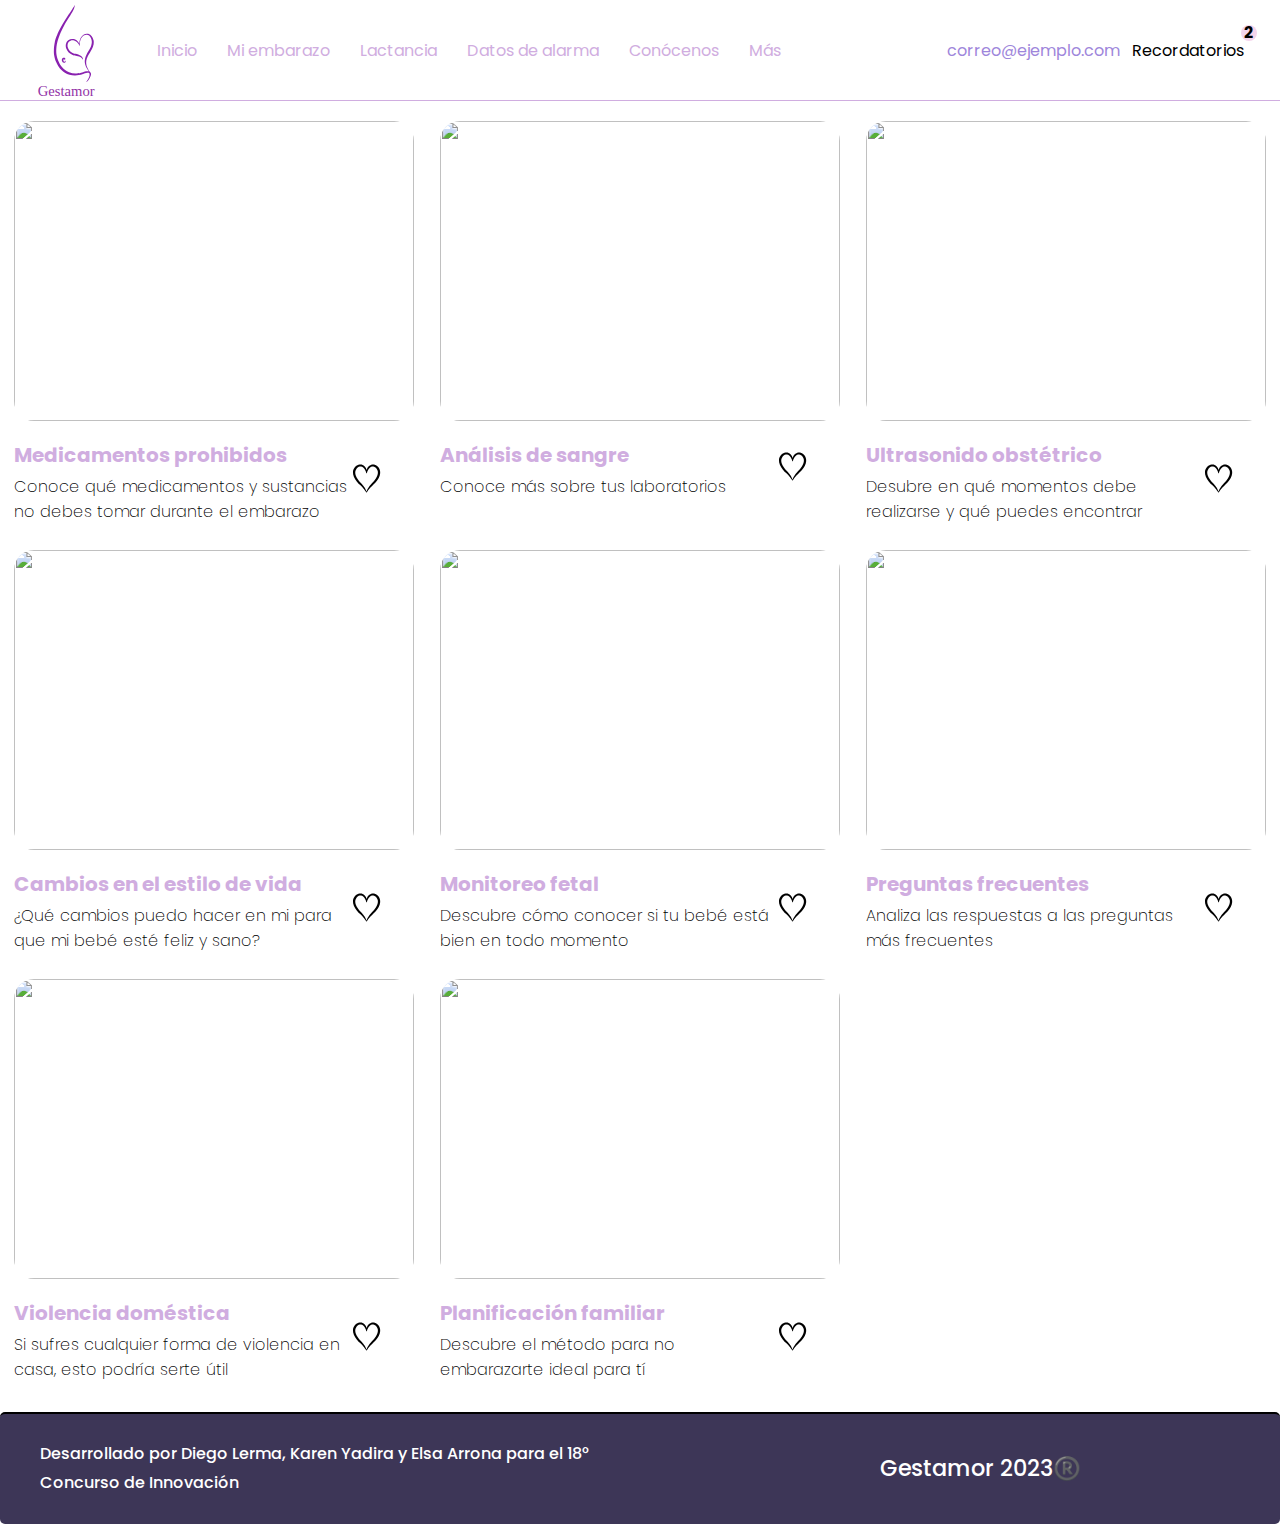
==== index.html @ ed7a4490 "Agrego todas las descripciones de tarjetas" ====
<!DOCTYPE html>
<html lang="es">
<head>
  <meta charset="UTF-8">
  <meta http-equiv="X-UA-Compatible" content="IE=edge">
  <meta name="viewport" content="width=device-width, initial-scale=1.0">

  <title>Gestamor: Automonitoreo en el embarazo</title>

  <link rel="shortcut icon" href="assets/imgs/logo.PNG" type="image/x-icon">
  <link rel="preconnect" href="https://fonts.googleapis.com">
  <link rel="preconnect" href="https://fonts.gstatic.com" crossorigin>
  <link href="https://fonts.googleapis.com/css2?family=Poppins:wght@300;500;700&family=Raleway:wght@300;400;600&display=swap" rel="stylesheet">
  

  <link rel="stylesheet" href="./style.css">

</head>
<body class="body">
  <nav>
    <img src="./assets/icons/icon_menu.svg" alt="menu" class="menu">

    <div class="navbar-left">
      <img src="./assets/imgs/dark-logo-big-title.svg" alt="logo" class="logo">

      <ul>
        <li>
          <a href="#">Inicio</a>
        </li>
        <li>
          <a href="#">Mi embarazo</a>
        </li>
        <li>
          <a href="#">Lactancia</a>
        </li>
        <li>
          <a href="#">Datos de alarma</a>
        </li>
        <li>
          <a href="https://drive.google.com/file/d/1Ls9IoTLpWbkfk3x7RFhxNTkjOJYWybqA/view?usp=sharing">Conócenos</a>
        </li>
        <li>
          <a href="#">Más</a>
        </li>
      </ul>
    </div>

    <div class="navbar-right">
      <ul>
        <li class="navbar-email">correo@ejemplo.com</li>
        <li class="navbar-shopping-cart">
            <p>Recordatorios</p>
          <!-- <img src="./icons/icon_shopping_cart.svg" alt="shopping cart"> -->
          <!-- <span>Recordatorios</span> -->
          <div>2</div>
        </li>
      </ul>
    </div>

    <div class="desktop-menu inactive">
        <ul>
          <li>
            <a href="#" class="title">Sobre mí</a>
          </li>
    
          <li>
            <a href="#">Mi cuenta</a>
          </li>
    
          <li>
            <a href="#">Cerrar sesión</a>
          </li>
        </ul>
    </div>
    <div class="mobile-menu inactive">
      <ul>
        <li>
          <a href="#">Gestamor</a>
        </li>
        <li>
          <a href="#">Inicio</a>
        </li>
        <li>
          <a href="#">Mi embarazo</a>
        </li>
        <li>
          <a href="#">Lactancia</a>
        </li>
        <li>
          <a href="#">Datos de alarma</a>
        </li>
        <li>
          <a href="#">Conócenos</a>
        </li>
        <li>
          <a href="#">Más</a>
        </li>
      </ul>
  
      <ul>
        <li>
          <a href="#">Sobre mí</a>
        </li>
        <li>
          <a href="#">Mi cuenta</a>
        </li>
      </ul>
  
      <ul>
        <li>
          <a href="#" class="email">correo@ejemplo.com</a>
        </li>
        <li>
          <a href="#" class="sign-out">Cerrar sesión</a>
        </li>
      </ul>
    </div>
</nav>
<aside id="shoppingCartContainer" class="inactive">
  <div class="title-container">
    <img src="./assets/icons/check-circle.svg" alt="arrow">
    <p class="title">Actualmente tienes 10 SDG</p>
  </div>

  <div class="my-order-content">
    <div class="shopping-cart">
      <figure>
        <img src="https://images.pexels.com/photos/7089623/pexels-photo-7089623.jpeg?auto=compress&cs=tinysrgb&w=1260&h=750&dpr=1" alt="bike">
      </figure>
      <p>US obstétrico</p>
      <p>Primer trimestre</p>
      <img src="./assets/icons/icon_close.png" alt="close">
    </div>

    <div class="shopping-cart">
      <figure>
        <img src="https://images.pexels.com/photos/954585/pexels-photo-954585.jpeg?auto=compress&cs=tinysrgb&w=1260&h=750&dpr=1" alt="bike">
      </figure>
      <p>Análisis de sangre</p>
      <p>Primer trimestre</p>
      <img src="./assets/icons/icon_close.png" alt="close">
    </div>

    <!-- <div class="shopping-cart">
      <figure>
        <img src="https://images.pexels.com/photos/276517/pexels-photo-276517.jpeg?auto=compress&cs=tinysrgb&dpr=2&h=650&w=940" alt="bike">
      </figure>
      <p>Prueba de VIH</p>
      <p>Lo antes posible</p>
      <img src="./assets/icons/icon_close.png" alt="close">
    </div> -->

    <div class="order">
      <p>
        <span>2 tareas por completar</span>
      </p>
      <p>Quedan 2 semanas para completar el primer trimestre</p>
    </div>

    <button class="primary-button">
      Ver más
    </button>
  </div>
</div>
</aside>

<!-- <aside id="product-detail"> 
 
  <div class="product-detail-close">
    <img src="./assets/icons/icon_close.png" alt="close">
  </div>
  <img src="https://taracoleman.com/wp-content/uploads/2012/09/pexels-photo-414262-700x1024.jpeg" alt="Plato de comida">
  <div class="product-info">
    <p>Cambios en el estilo de vida</p>
    <p>Durante el embarazo, es importante que las mujeres adopten un estilo de vida saludable para asegurar su propia salud y la del feto. Algunos de los principales cambios en el estilo de vida recomendados para una mujer embarazada incluyen:

        Alimentación saludable: Las mujeres embarazadas deben asegurarse de obtener una nutrición adecuada para apoyar el crecimiento y desarrollo del feto. Se recomienda una dieta equilibrada que incluya una variedad de alimentos ricos en nutrientes, como frutas, verduras, proteínas magras y grasas saludables.
        
        Control del peso: Es importante que las mujeres embarazadas controlen su peso durante el embarazo. El aumento de peso recomendado puede variar según la edad gestacional de la paciente y su índice de masa corporal antes del embarazo.
        
        Actividad física: Las mujeres embarazadas deben mantenerse activas durante el embarazo siempre y cuando no tengan contraindicaciones médicas. El ejercicio regular puede ayudar a mantener una buena salud y disminuir el riesgo de complicaciones durante el embarazo y el parto. Se recomienda consultar con el médico antes de comenzar cualquier programa de ejercicio.
        
        Abstinencia de drogas, tabaco y alcohol: Las mujeres embarazadas deben evitar el consumo de drogas, tabaco y alcohol durante el embarazo, ya que pueden tener efectos negativos en el desarrollo fetal.
        
        Sueño adecuado: Las mujeres embarazadas deben asegurarse de obtener suficiente descanso y sueño de calidad durante el embarazo para mantener su salud física y mental.
        
        Manejo del estrés: El embarazo puede ser un momento emocionalmente estresante para las mujeres, por lo que es importante que aprendan a manejar el estrés y la ansiedad de manera efectiva. Se pueden utilizar técnicas como la meditación, el yoga o la terapia de conversación para ayudar a manejar el estrés durante el embarazo.
        
        Cuidado prenatal regular: Las mujeres embarazadas deben asistir regularmente a las citas de cuidado prenatal para monitorear su salud y la del feto, recibir pruebas y recibir educación sobre el embarazo y el parto.</p>
    <button class="primary-button add-to-cart-button">
      <img src="./assets/icons/check-circle.svg" alt="Leído">
      Marcar como leído
    </button>
  </div>
</aside>  -->

<section class="main-container">
  <div class="cards-container">

    <!-- <div class="product-card">
      <img src="https://images.pexels.com/photos/276517/pexels-photo-276517.jpeg?auto=compress&cs=tinysrgb&dpr=2&h=650&w=940" alt="">
      <div class="product-info">
        <div>
          <p>$120,00</p>
          <p>Bike</p>
        </div>
        <figure>
          <img src="./icons/bt_add_to_cart.svg" alt="">
        </figure>
      </div>
    </div> -->

    
  </div>
</section>
<script src="./main.js"></script>
</body>
<footer>
  <section class="left">
      <ul>
          <li><a href="https://www.ugto.mx/convocatorias/download/5-academia/183-18-concurso-de-creatividad-e-innovacion-2023">Desarrollado por Diego Lerma, Karen Yadira y Elsa Arrona para el 18° Concurso de Innovación</a></li>
      </ul>
    </section>
    <section class="right">
    <ul>
        <li>Gestamor 2023®️</li>
        <!-- <span id="logo-footer"></span> -->
    </ul>
      <!-- <img src="./assets/imgs/logo-footer.svg" alt="Logo de Batatabit 2023"> -->
  </section>
</footer>
</html>
---- style.css ----
/* General */

:root {
    --white: #FFFFFF;
    --black: #000000;
    --hospital-green: #3D3657;
    --light-pink: #9E86DB;
    --very-light-pink: #D0ADE0;
    --text-input-field: #F4D4EC;
    --beige: #EEF4D4;
    --sm: 16px;
    --md: 20px;
    --lg: 25px;
    --navbar: 21px;
  }
  body {
    margin: 0;
    font-family: 'Poppins', sans-serif;
  }
  
  .inactive{
      display: none;
  }
  
  /* NavBar general */
  nav {
    display: flex;
    justify-content: space-between;
    padding: 0 24px;
    border-bottom: 1px solid var(--very-light-pink);
    align-items: center;
    vertical-align: auto;
  }
  .menu {
    display: none;
  }
  .logo {
    width: 100px;
  }
  .navbar-left ul,
  .navbar-right ul {
    list-style: none;
    padding: 0;
    /* margin: 0; */
    display: flex;
    align-items: center;

}
.navbar-left {
    display: flex;
    align-items: center;
  }
.navbar-right {
    /* display: flex; */
    align-items: center;
  }
  .navbar-left ul {
    margin-left: 12px;
    /* min-width: 200px; */
  }

  .navbar-left ul li {
    margin-left: 12px;
    text-align: center;
  }

  .navbar-left ul li a,
  .navbar-right ul li a {
    text-decoration: none;
    color: var(--very-light-pink);
    border: 1px solid var(--white);
    padding: 8px;
    border-radius: 8px;
    font-size: var(--navbar);
  }
  .navbar-left ul li a:hover,
  .navbar-right ul li a:hover {
    border: 1px solid var(--hospital-green);
    color: var(--very-light-pink);
  }
  .navbar-email {
    color: var(--light-pink);
    font-size: var(--navbar);
    margin-right: 12px;
    cursor: pointer;
    /* margin-top: 30px; */
  }
  
  .navbar-email:hover{
    color: var(--hospital-green);
  }

  .navbar-shopping-cart p {
    color: var(--black);
    font-size: var(--navbar);
    margin-right: 12px;
    cursor: pointer;
  }
  
  .navbar-shopping-cart p:hover{
    color: var(--hospital-green);
  }

  
  .navbar-shopping-cart {
    position: relative;
    /* margin-top: 30px; */
  }
  .navbar-shopping-cart div {
    width: 16px;
    height: 16px;
    background-color: var(--text-input-field);
    border-radius: 50%;
    font-size: var(--sm);
    font-weight: bold;
    position: absolute;
    top: 3px;
    right: -1px;
    display: flex;
    justify-content: center;
    align-items: center;
  }
  
  /* Menu en Desktop */
  .desktop-menu {
      position: absolute;
      top: 65px;
      right: 30px;
      background-color: var(--white);
      width: 200px;
      height: auto;
      border: 1px solid var(--very-light-pink);
      border-radius: 6px;
      padding: 20px 20px 0 20px;
    }
    .desktop-menu ul {
      list-style: none;
      padding: 0;
      margin: 0;
    }
    .desktop-menu ul li {
      text-align: end;
    }
    .desktop-menu ul li:nth-child(1),
    .desktop-menu ul li:nth-child(2) {
      font-weight: bold;
    }
    .desktop-menu ul li:last-child {
      padding-top: 20px;
      border-top: 1px solid var(--very-light-pink);
    }
    .desktop-menu ul li:last-child a {
      color: var(--hospital-green);
      font-size: var(--sm);
    }
    .desktop-menu ul li a {
      color: var(--back);
      text-decoration: none;
      margin-bottom: 20px;
      display: inline-block;
    }
  
  /* Menu en Mobile */
  
    .mobile-menu {
      position: absolute;
      background-color: var(--white);
      top: 100px;
      left: 0;
      width: calc(100% - 24px);
      padding-left: 24px;
      height: 100%;
    }
    .mobile-menu a {
      text-decoration: none;
      color: var(--black);
      font-weight: bold;
      /* margin-bottom: 24px; */
    }
    .mobile-menu ul {
      padding: 0;
      margin: 24px 0 0;
      list-style: none;
    }
    .mobile-menu ul:nth-child(1) {
      border-bottom: 1px solid var(--very-light-pink);
    }
    .mobile-menu ul li {
      margin-bottom: 24px;
    }
    .email {
      font-size: var(--sm);
      font-weight: 300 !important;
    }
    .sign-out {
      font-size: var(--sm);
      color: var(--hospital-green) !important;
    }
  
  /* Aside (product detail y carrito */
  aside {
    background-color: var(--white);
    width: 100%;
    /* padding: 0 24px; */
    box-sizing: border-box;
    position: absolute;
    margin: 0 auto;
    right: 0;
    border-radius: 10px;
    border: 1px solid var(--black);
    /* background-color: var(--hospital-green); */
    /* padding: 20px; */
  }
  
  /* Shopping Cart */
  
  .shoppingCartContainer{
    padding: 0 24px;
  }
  .title-container {
    display: flex;
  }
  .title-container img {
    /* transform: rotate(180deg); */
    margin: 14px;
  }
  .title {
    font-size: var(--lg);
    font-weight: bold;
  }
  .order {
    display: grid;
    grid-template-columns: 1fr 2fr;
    gap: 16px;
    align-items: center;
    background-color: var(--text-input-field);
    border-radius: 15px;
    padding: 0 24px;
    margin: 0 10px 10px 10px;

  }
  .order p:nth-child(1) {
    display: flex;
    flex-direction: column;
  }
  .order p span:nth-child(1) {
    font-size: 0.9rem;
    /* font-weight: bold; */
  }
  .order p:nth-child(2) {
    text-align: end;
    font-weight: lighter;
    font-size: 0.8rem;
    /* color: var(--white); */
    /* background-color: var(--light-pink); */
    /* border-radius: 10px; */
  }
  .shopping-cart {
    display: grid;
    grid-template-columns: auto 1fr auto auto;
    gap: 16px;
    margin-bottom: 24px;
    /* margin-right: 4px; */
    align-items: center;

  }
  .shopping-cart figure {
    margin: 0;
  }
  .shopping-cart figure img {
    width: 70px;
    height: 70px;
    border-radius: 5px;
    object-fit: cover;
    margin-left: 5px;
  }
  /* .shopping-cart p:nth-child(2) {
    color: var(--very-light-pink);
  } */
  .shopping-cart p:nth-child(3) {
    font-size: var(--md);
    font-weight: bold;
  }
  .primary-button {
    background-color: var(--hospital-green);
    border-radius: 8px;
    border: none;
    color: var(--white);
    width: 100%;
    cursor: pointer;
    font-size: var(--md);
    font-weight: bold;
    height: 50px;
  
  }

  .primary-button img{
    margin-right: 12px;
  }
  
  /* Product Detail */
  
  .product-detail-close {
    background: var(--white);
    width: 17px;
    height: 17px;
    position: absolute;
    top: 24px;
    left: 24px;
    z-index: 2;
    padding: 12px;
    border-radius: 50%;
  }

  .product-detail-close img{
    margin-left: 2px;
    margin-bottom: 2px;
  }


  .product-detail-close:hover {
    cursor: pointer;
  }

  .productCardGeneral{
    top: 100px;
    width: 50%;
  }

  .productInfoImage {
    width: 100%;
    height: 500px;
    object-fit: cover;
    border-radius: 0 0 20px 20px;
  }
  .productCardGeneral .product-info {
    margin: 24px 24px 0 24px;
  }
  .productCardGeneral .productInfoTitle {
    font-weight: bold;
    font-size: var(--md);
    margin-top: 0;
    margin-bottom: 4px;
  }
  .productCardGeneral .productInfoContent {
    color: var(--black);
    font-weight: 200;
    font-size: var(--md);
    margin-top: 0;
    margin-bottom: 36px;
  }
  .productCardGeneral .productInfoButton {
    color: var(--very-light-pink);
    font-size: var(--sm);
    margin-top: 0;
    /* margin-bottom: 500px; */
  }
  .primary-button {
    background-color: var(--hospital-green);
    border-radius: 8px;
    border: none;
    color: var(--white);
    width: 100%;
    cursor: pointer;
    font-size: var(--md);
    font-weight: bold;
    height: 50px;
  }
  .add-to-cart-button {
    display: flex;
    align-items: center;
    justify-content: center;
  }
  
  
  /* Product list */
  
  .cards-container {
    display: grid;
    grid-template-columns: repeat(auto-fill, 400px);
    gap: 26px;
    place-content: center;
    margin-top: 20px;
    min-height: 60%;
  }
  .product-card {
    width: 370px;
    min-height: 370px;
    /* min-width: 400px; */
  }
  .product-card img {
    width: 400px;
    height: 300px;
    border-radius: 20px;
    object-fit: cover;
  }
  .product-card .product-info {
    display: flex;
    justify-content: space-between;
    align-items: center;
    margin-top: 12px;
  }
  .product-card .product-info figure {
    margin: 0;
  }
  .product-card .product-info figure img {
    width: 35px;
    height: 35px;
  }
  .product-card .product-info div p:nth-child(1) {
    font-weight: bold;
    font-size: var(--md);
    color: var(--very-light-pink);
    margin-top: 0;
    margin-bottom: 4px;
    /* min-width: 300px; */
  }
  .product-card .product-info div p:nth-child(2) {
    font-size: var(--sm);
    font-weight: 200;
    margin-top: 0;
    margin-bottom: 0;
    color: var(--black);
  }

  footer{
    margin-top: 30px;
    display: flex;
    width: 100%;
    /* height: 150px; */
    background-color: var(--hospital-green);
    border-top: 2px solid var(--black);
    border-radius: 5px;
  
  }
  
  footer section{
    display: flex;
    width: 50%;
    justify-content: center;
    align-items: center;
  }
  
  footer .left ul{
    font-size: 1rem;
    font-weight: 500;
    line-height: 1.8rem;
    list-style: none;
    /* color: var(--white); */
  }
  footer .right ul{
    font-size: 1.4rem;
    font-weight: 500;
    line-height: 1.8rem;
    list-style: none;
  }
  .right,
  .left li{
  margin: 10px 0;
  }
  
  .right,
  .left a{
    text-decoration: none;
    color: var(--white);
  }
  
  /* #logo-footer{
    display: inline-block;
    width: 200px;
    height: 200px;
    object-fit: cover;
    background-image: url(./assets/icons/heart.jpg);
    vertical-align: text-bottom;
  } */

  @media (max-width: 840px) {
    .menu {
      display: block;
    }

    .navbar-left {
      margin-left: 50px;
    }

    .navbar-left ul {
      display: none;
    }
    .navbar-email {
      display: none;
    }
    .desktop-menu{
      display: none;
    }
  
    .productCardGeneral,
    aside{
      width: 100%;
    }
  
    .cards-container {
      grid-template-columns: repeat(auto-fill, 300px);
    }
    .product-card {
      width: 300px;
    }
    .product-card img {
      width: 300px;
      height: 250px;
    }

    footer{
      min-height: 200px;
      height: fit-content;
    }

    footer .left ul{
      font-size: 0.7rem;
  }

  footer .right ul{
    font-size: 1rem;
}
  
  }
  @media (min-width: 841px) {
    .mobile-menu{
      display: none;
    }
    .shopping-cart {
      margin-left: 10px;
      margin-right: 20px;
    }

  }

  /* @media (min-width: 1293px) {

    .navbar-left ul li a, .navbar-right ul li a {
      font-size: var(--navbar);
  }
  } */
  @media (min-width: 1238px) {

    :root {
      --navbar: 1.2rem;
  }
  }
  @media (min-width: 1141px) {

    :root {
      --navbar: 1rem;
  }
  }
  
  
  @media (max-width: 1141px) {
    
    :root {
      --navbar: 0.8rem;
    }
  }
  
  
  @media (max-width: 990px) {

    :root {
      --navbar: 0.6rem;
  }
  }
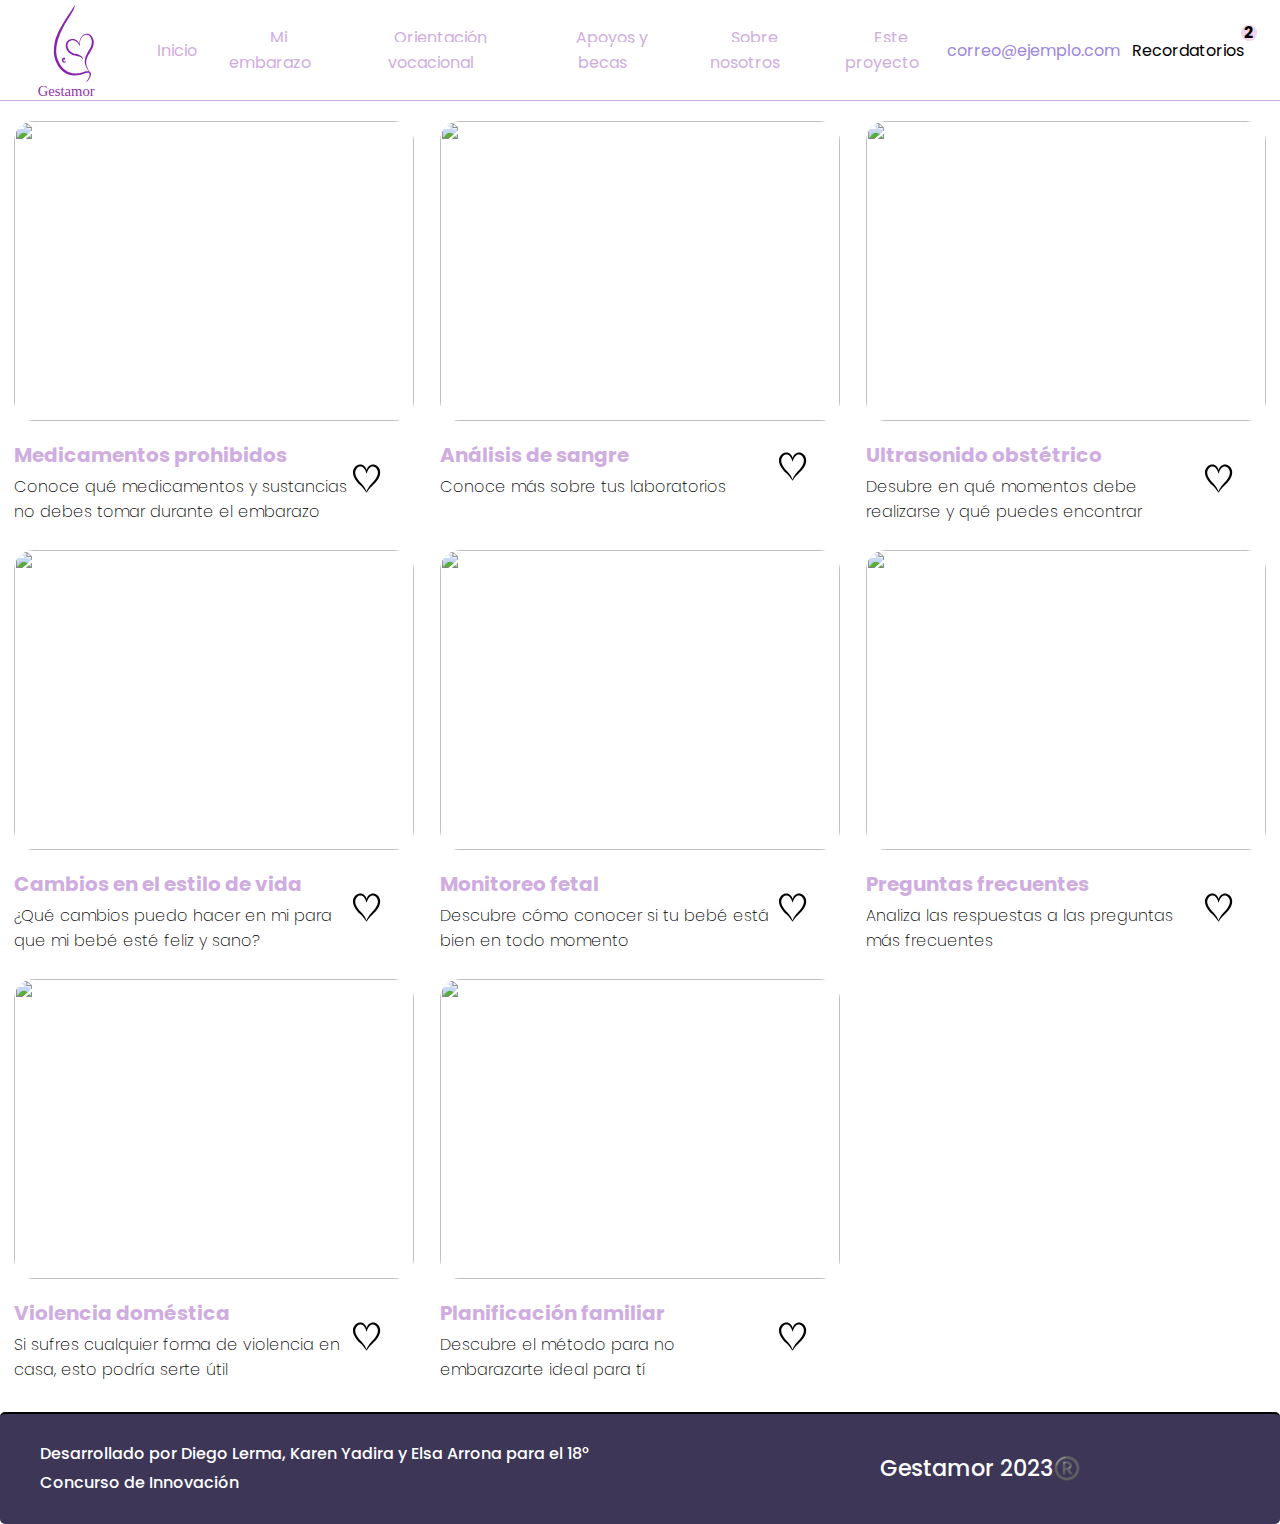
==== commit 08d94cbb: "Agrego secccion de Mi embarazo, orientacion vocacional y becas" ====
--- a/index.html
+++ b/index.html
@@ -21,26 +21,26 @@
     <img src="./assets/icons/icon_menu.svg" alt="menu" class="menu">
 
     <div class="navbar-left">
-      <img src="./assets/imgs/dark-logo-big-title.svg" alt="logo" class="logo">
-
-      <ul>
-        <li>
-          <a href="#">Inicio</a>
-        </li>
-        <li>
-          <a href="#">Mi embarazo</a>
-        </li>
-        <li>
-          <a href="#">Lactancia</a>
-        </li>
-        <li>
-          <a href="#">Datos de alarma</a>
-        </li>
-        <li>
-          <a href="https://drive.google.com/file/d/1Ls9IoTLpWbkfk3x7RFhxNTkjOJYWybqA/view?usp=sharing">Conócenos</a>
-        </li>
-        <li>
-          <a href="#">Más</a>
+      <img src="./assets/imgs/dark-logo-big-title.svg" alt="logo" class="logo" onclick="location.href='../index.html'">
+
+      <ul>
+        <li>
+          <a href="./index.html">Inicio</a>
+        </li>
+        <li>
+          <a href="./src/9-mi-embarazo.html">Mi embarazo</a>
+        </li>
+        <li>
+          <a href="./src/8-orientacion.html">Orientación vocacional</a>
+        </li>
+        <li>
+          <a href="./src/7-apoyos_becas.html">Apoyos y becas</a>
+        </li>
+        <li>
+          <a href="./src/6-about-us.html">Sobre nosotros</a>
+        </li>
+        <li>
+          <a href="https://drive.google.com/file/d/1Ls9IoTLpWbkfk3x7RFhxNTkjOJYWybqA/view?usp=sharing">Este proyecto</a>
         </li>
       </ul>
     </div>
@@ -64,11 +64,11 @@
           </li>
     
           <li>
-            <a href="#">Mi cuenta</a>
+            <a href="./src/5-edit.html">Mi cuenta</a>
           </li>
     
           <li>
-            <a href="#">Cerrar sesión</a>
+            <a href="./src/3-login.html">Cerrar sesión</a>
           </li>
         </ul>
     </div>
@@ -78,22 +78,22 @@
           <a href="#">Gestamor</a>
         </li>
         <li>
-          <a href="#">Inicio</a>
-        </li>
-        <li>
-          <a href="#">Mi embarazo</a>
-        </li>
-        <li>
-          <a href="#">Lactancia</a>
-        </li>
-        <li>
-          <a href="#">Datos de alarma</a>
-        </li>
-        <li>
-          <a href="#">Conócenos</a>
-        </li>
-        <li>
-          <a href="#">Más</a>
+          <a href="./index.html">Inicio</a>
+        </li>
+        <li>
+          <a href="./src/9-mi-embarazo.html">Mi embarazo</a>
+        </li>
+        <li>
+          <a href="./src/8-orientacion.html">Orientación vocacional</a>
+        </li>
+        <li>
+          <a href="./src/7-apoyos_becas.html">Apoyos y becas</a>
+        </li>
+        <li>
+          <a href="./src/6-about-us.html">Sobre nosotros</a>
+        </li>
+        <li>
+          <a href="https://drive.google.com/file/d/1Ls9IoTLpWbkfk3x7RFhxNTkjOJYWybqA/view?usp=sharing">Este proyecto</a>
         </li>
       </ul>
   
@@ -102,16 +102,16 @@
           <a href="#">Sobre mí</a>
         </li>
         <li>
-          <a href="#">Mi cuenta</a>
+          <a href="./src/5-edit.html">Mi cuenta</a>
         </li>
       </ul>
   
       <ul>
         <li>
-          <a href="#" class="email">correo@ejemplo.com</a>
-        </li>
-        <li>
-          <a href="#" class="sign-out">Cerrar sesión</a>
+          <a href="./src/5-edit.html" class="email">correo@ejemplo.com</a>
+        </li>
+        <li>
+          <a href="./src/3-login.html" class="sign-out">Cerrar sesión</a>
         </li>
       </ul>
     </div>
@@ -213,7 +213,6 @@
     
   </div>
 </section>
-<script src="./main.js"></script>
 </body>
 <footer>
   <section class="left">
@@ -229,4 +228,5 @@
       <!-- <img src="./assets/imgs/logo-footer.svg" alt="Logo de Batatabit 2023"> -->
   </section>
 </footer>
+<script src="./main.js"></script>
 </html>--- a/style.css
+++ b/style.css
@@ -7,7 +7,7 @@
     --light-pink: #9E86DB;
     --very-light-pink: #D0ADE0;
     --text-input-field: #F4D4EC;
-    --beige: #EEF4D4;
+    --beige: #919098 ;
     --sm: 16px;
     --md: 20px;
     --lg: 25px;
@@ -200,7 +200,7 @@
   /* Aside (product detail y carrito */
   aside {
     background-color: var(--white);
-    width: 100%;
+    /* width: 100%; */
     /* padding: 0 24px; */
     box-sizing: border-box;
     position: absolute;
@@ -302,14 +302,18 @@
   
   .product-detail-close {
     background: var(--white);
+    top: 24px; 
+    left: 50px;
+    position: sticky;
     width: 17px;
     height: 17px;
-    position: absolute;
-    top: 24px;
-    left: 24px;
+    /* position: absolute; */
     z-index: 2;
     padding: 12px;
     border-radius: 50%;
+    margin-top: 10px;
+    margin-left: 20px;
+    border: solid 1px var(--beige);
   }
 
   .product-detail-close img{
@@ -341,6 +345,7 @@
     font-size: var(--md);
     margin-top: 0;
     margin-bottom: 4px;
+    color: var(--light-pink);
   }
   .productCardGeneral .productInfoContent {
     color: var(--black);
@@ -367,7 +372,7 @@
     height: 50px;
   }
   .add-to-cart-button {
-    display: flex;
+    /* display: flex; */
     align-items: center;
     justify-content: center;
   }
@@ -521,6 +526,11 @@
   footer .right ul{
     font-size: 1rem;
 }
+
+.product-detail-close {
+    /* margin-left: 5px; */
+    left: 20px;
+}
   
   }
   @media (min-width: 841px) {
